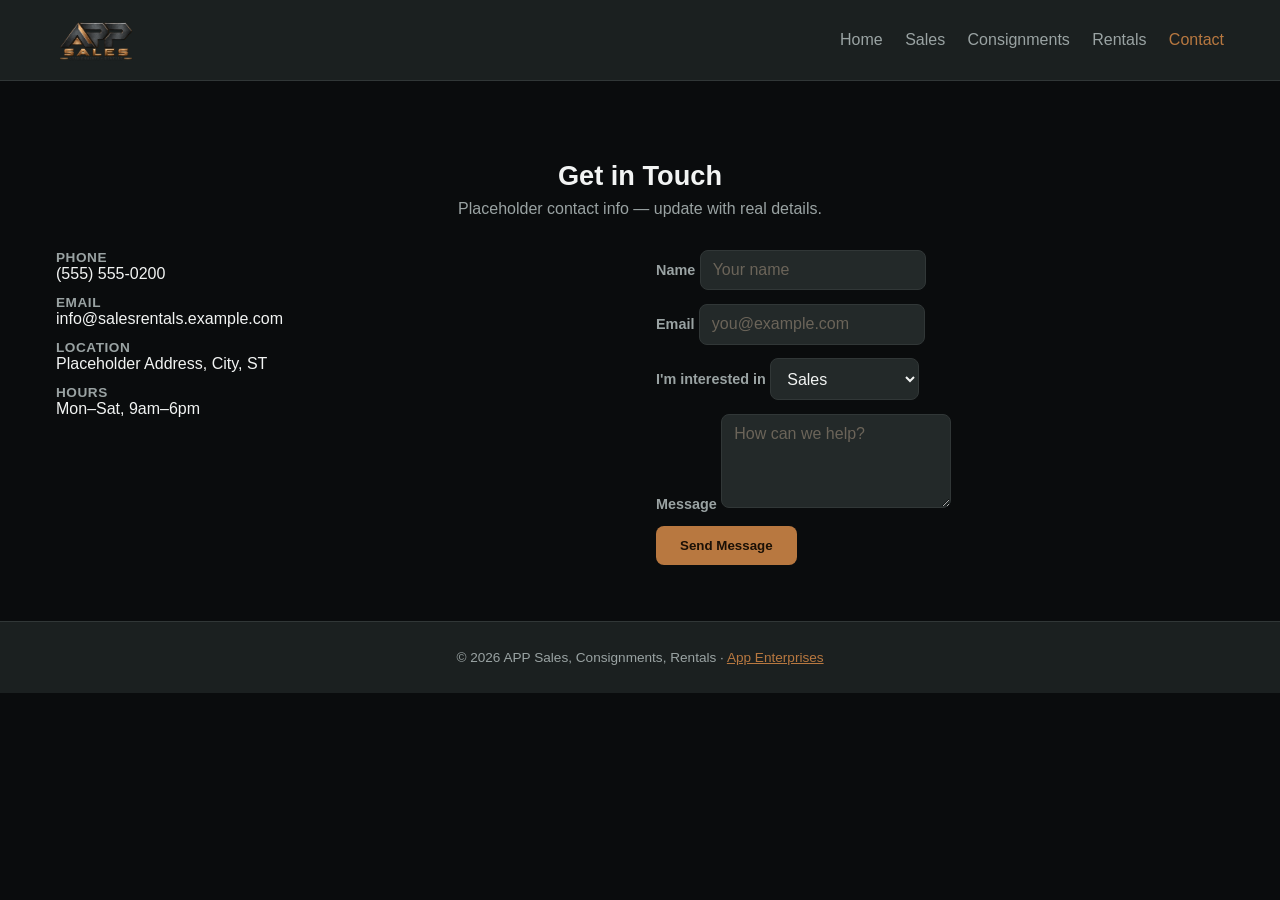
==== contact.html @ 2f5db65b "Initial deploy: APP Sales, Consignments, Rentals site for app-salesrentals.com" ====
<!DOCTYPE html>
<html lang="en">
<head>
  <meta charset="UTF-8" />
  <meta name="viewport" content="width=device-width, initial-scale=1.0" />
  <title>Contact | Sales, Consignments &amp; Rentals</title>
  <link rel="stylesheet" href="styles.css" />
</head>
<body>
  <header class="site-header">
    <nav class="nav">
      <a class="brand" href="index.html"><img src="assets/logo.png" alt="APP Sales, Consignments, Rentals" class="brand-logo" /></a>
      <ul class="nav-links">
        <li><a href="index.html">Home</a></li>
        <li><a href="sales.html">Sales</a></li>
        <li><a href="consignments.html">Consignments</a></li>
        <li><a href="rentals.html">Rentals</a></li>
        <li><a class="active" href="contact.html">Contact</a></li>
      </ul>
    </nav>
  </header>

  <section class="section">
    <h2>Get in Touch</h2>
    <p class="lead">Placeholder contact info &mdash; update with real details.</p>
    <div class="contact-grid">
      <div>
        <ul class="info-list">
          <li><strong>Phone</strong>(555) 555-0200</li>
          <li><strong>Email</strong>info@salesrentals.example.com</li>
          <li><strong>Location</strong>Placeholder Address, City, ST</li>
          <li><strong>Hours</strong>Mon&ndash;Sat, 9am&ndash;6pm</li>
        </ul>
      </div>
      <div>
        <form>
          <div>
            <label for="name">Name</label>
            <input id="name" name="name" type="text" placeholder="Your name" required />
          </div>
          <div>
            <label for="email">Email</label>
            <input id="email" name="email" type="email" placeholder="you@example.com" required />
          </div>
          <div>
            <label for="topic">I'm interested in</label>
            <select id="topic" name="topic">
              <option>Sales</option>
              <option>Consignments</option>
              <option>Rentals</option>
              <option>Other</option>
            </select>
          </div>
          <div>
            <label for="message">Message</label>
            <textarea id="message" name="message" rows="4" placeholder="How can we help?"></textarea>
          </div>
          <button type="submit">Send Message</button>
        </form>
      </div>
    </div>
  </section>

  <footer class="site-footer">
    &copy; <span id="year"></span> APP Sales, Consignments, Rentals &middot; <a href="https://app-enterprises.com">App Enterprises</a>
  </footer>
  <script>document.getElementById("year").textContent = new Date().getFullYear();</script>
</body>
</html>
---- styles.css ----
:root {
  --bg: #0a0c0d;
  --surface: #1b2020;
  --surface-2: #232929;
  --text: #f2f4f3;
  --muted: #9aa3a3;
  --accent: #B87840;
  --accent-dark: #8A5A28;
  --border: #313737;
}

* { box-sizing: border-box; }

body {
  margin: 0;
  font-family: -apple-system, BlinkMacSystemFont, "Segoe UI", Roboto, Helvetica, Arial, sans-serif;
  background: var(--bg);
  color: var(--text);
}

a { color: inherit; }

.site-header {
  background: var(--surface);
  border-bottom: 1px solid var(--border);
  position: sticky;
  top: 0;
  z-index: 10;
}

.nav {
  max-width: 76rem;
  margin: 0 auto;
  display: flex;
  align-items: center;
  justify-content: space-between;
  padding: 1rem 1.5rem;
  flex-wrap: wrap;
  gap: 0.5rem;
}

.brand {
  font-weight: 700;
  font-size: 1.15rem;
  text-decoration: none;
  color: var(--text);
  display: flex;
  align-items: center;
}

.nav-links {
  display: flex;
  gap: 1.4rem;
  list-style: none;
  margin: 0;
  padding: 0;
  flex-wrap: wrap;
}

.nav-links a {
  text-decoration: none;
  color: var(--muted);
  font-weight: 500;
}

.nav-links a.active,
.nav-links a:hover { color: var(--accent); }

.hero {
  background: linear-gradient(135deg, #1a1a1a 0%, #050505 100%);
  border-bottom: 1px solid var(--border);
  color: #fff;
  padding: 4.5rem 1.5rem;
  text-align: center;
}

.hero h1 { margin: 0 0 0.75rem; font-size: 2.3rem; }
.hero p { margin: 0 auto 1.5rem; max-width: 36rem; color: var(--muted); }

.btn {
  display: inline-block;
  background: var(--accent);
  color: #1a1006;
  padding: 0.75rem 1.5rem;
  border-radius: 8px;
  text-decoration: none;
  font-weight: 700;
  margin: 0 0.4rem;
  box-shadow: 0 0 24px rgba(184, 120, 64, 0.35);
}

.section {
  max-width: 76rem;
  margin: 0 auto;
  padding: 3.5rem 1.5rem;
}

.section h2 { font-size: 1.7rem; margin-bottom: 0.5rem; text-align: center; }
.section > p.lead { text-align: center; color: var(--muted); max-width: 42rem; margin: 0 auto 2rem; }

.cards {
  display: grid;
  grid-template-columns: repeat(auto-fit, minmax(220px, 1fr));
  gap: 1.25rem;
}

.card {
  background: var(--surface);
  border: 1px solid var(--border);
  border-radius: 12px;
  padding: 1.75rem;
  text-decoration: none;
  color: var(--text);
  display: block;
}

.card .icon { font-size: 1.75rem; margin-bottom: 0.5rem; }
.card h3 { margin: 0 0 0.4rem; }
.card p { margin: 0; color: var(--muted); font-size: 0.95rem; }

/* Tabs (used on Sales page) */
.tabs {
  display: flex;
  gap: 0.5rem;
  flex-wrap: wrap;
  justify-content: center;
  margin-bottom: 2rem;
  border-bottom: 1px solid var(--border);
  padding-bottom: 0.75rem;
}

.tab-btn {
  background: var(--surface);
  border: 1px solid var(--border);
  color: var(--text);
  padding: 0.6rem 1.1rem;
  border-radius: 999px;
  font-weight: 600;
  font-size: 0.9rem;
  cursor: pointer;
}

.tab-btn.active,
.tab-btn:hover {
  background: var(--accent);
  color: #1a1006;
  border-color: var(--accent);
}

.tab-panel { display: none; }
.tab-panel.active { display: block; }

.item-grid {
  display: grid;
  grid-template-columns: repeat(auto-fit, minmax(200px, 1fr));
  gap: 1rem;
}

.item-card {
  aspect-ratio: 4 / 3;
  border-radius: 12px;
  background: repeating-linear-gradient(45deg, #1a1c1c, #1a1c1c 10px, #202323 10px, #202323 20px);
  display: flex;
  align-items: center;
  justify-content: center;
  color: var(--muted);
  font-size: 0.9rem;
  border: 1px dashed var(--border);
  text-align: center;
  padding: 0.5rem;
}

.contact-grid { display: grid; grid-template-columns: 1fr 1fr; gap: 2rem; }

@media (max-width: 700px) {
  .nav-links { gap: 1rem; font-size: 0.9rem; }
  .contact-grid { grid-template-columns: 1fr; }
}

form { display: flex; flex-direction: column; gap: 0.85rem; }
label { font-weight: 600; font-size: 0.9rem; color: var(--muted); }

input, textarea, select {
  padding: 0.65rem 0.75rem;
  border: 1px solid var(--border);
  border-radius: 8px;
  font-size: 1rem;
  font-family: inherit;
  background: var(--surface-2);
  color: var(--text);
}

input::placeholder, textarea::placeholder { color: #6b6459; }

button[type="submit"] {
  background: var(--accent);
  color: #1a1006;
  border: none;
  padding: 0.75rem 1.5rem;
  border-radius: 8px;
  font-weight: 700;
  cursor: pointer;
  align-self: flex-start;
}

button[type="submit"]:hover { background: var(--accent-dark); }

.info-list { list-style: none; padding: 0; margin: 0; }
.info-list li { margin-bottom: 0.75rem; }
.info-list strong { display: block; color: var(--muted); font-size: 0.85rem; text-transform: uppercase; letter-spacing: 0.04em; }

.site-footer {
  background: var(--surface);
  border-top: 1px solid var(--border);
  text-align: center;
  padding: 1.75rem;
  color: var(--muted);
  font-size: 0.85rem;
}

.site-footer a { color: var(--accent); }

.brand-logo {
  height: 48px;
  width: auto;
  display: block;
}
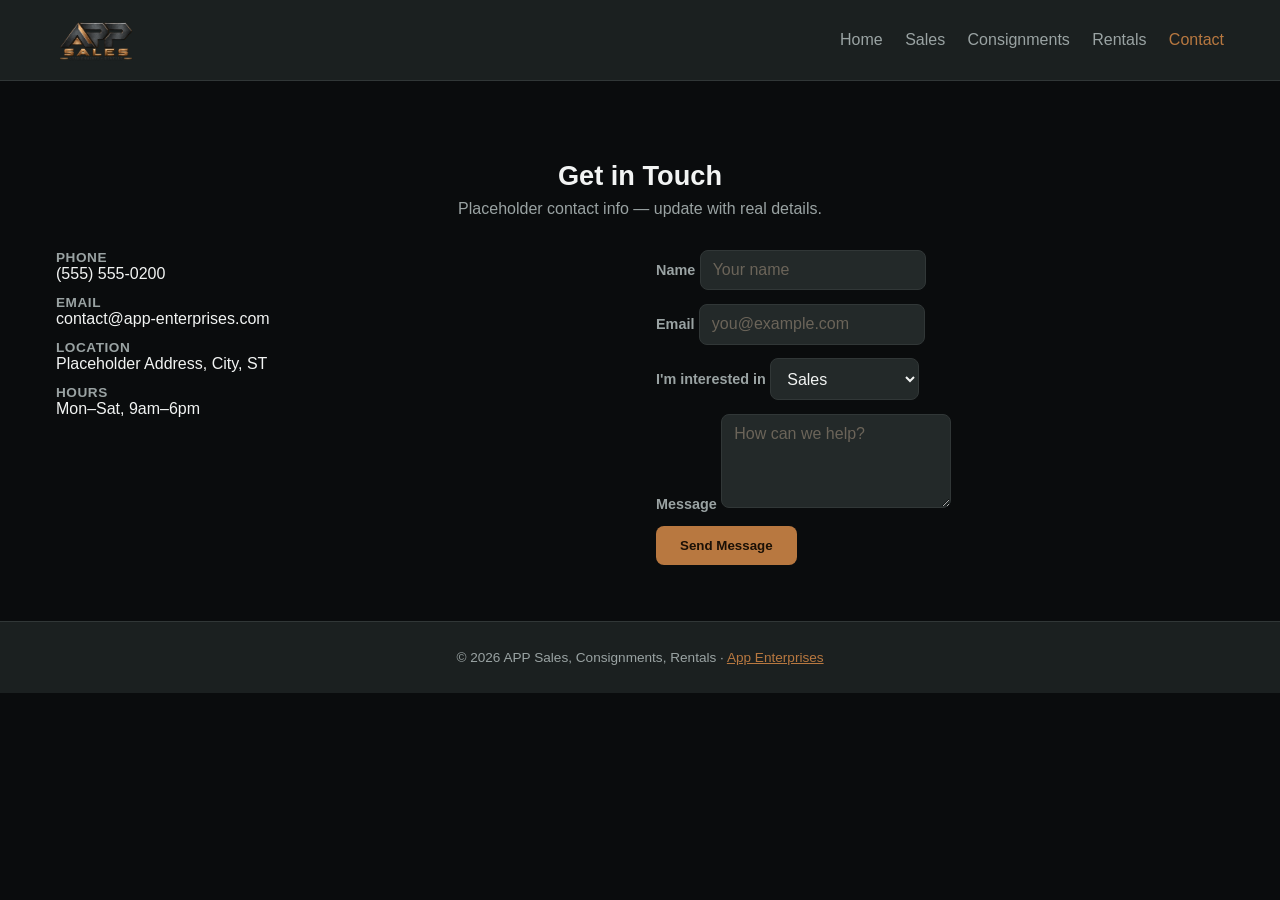
==== commit ac66c6e8: "Update contact email to contact@app-enterprises.com" ====
--- a/contact.html
+++ b/contact.html
@@ -27,7 +27,7 @@
       <div>
         <ul class="info-list">
           <li><strong>Phone</strong>(555) 555-0200</li>
-          <li><strong>Email</strong>info@salesrentals.example.com</li>
+          <li><strong>Email</strong>contact@app-enterprises.com</li>
           <li><strong>Location</strong>Placeholder Address, City, ST</li>
           <li><strong>Hours</strong>Mon&ndash;Sat, 9am&ndash;6pm</li>
         </ul>
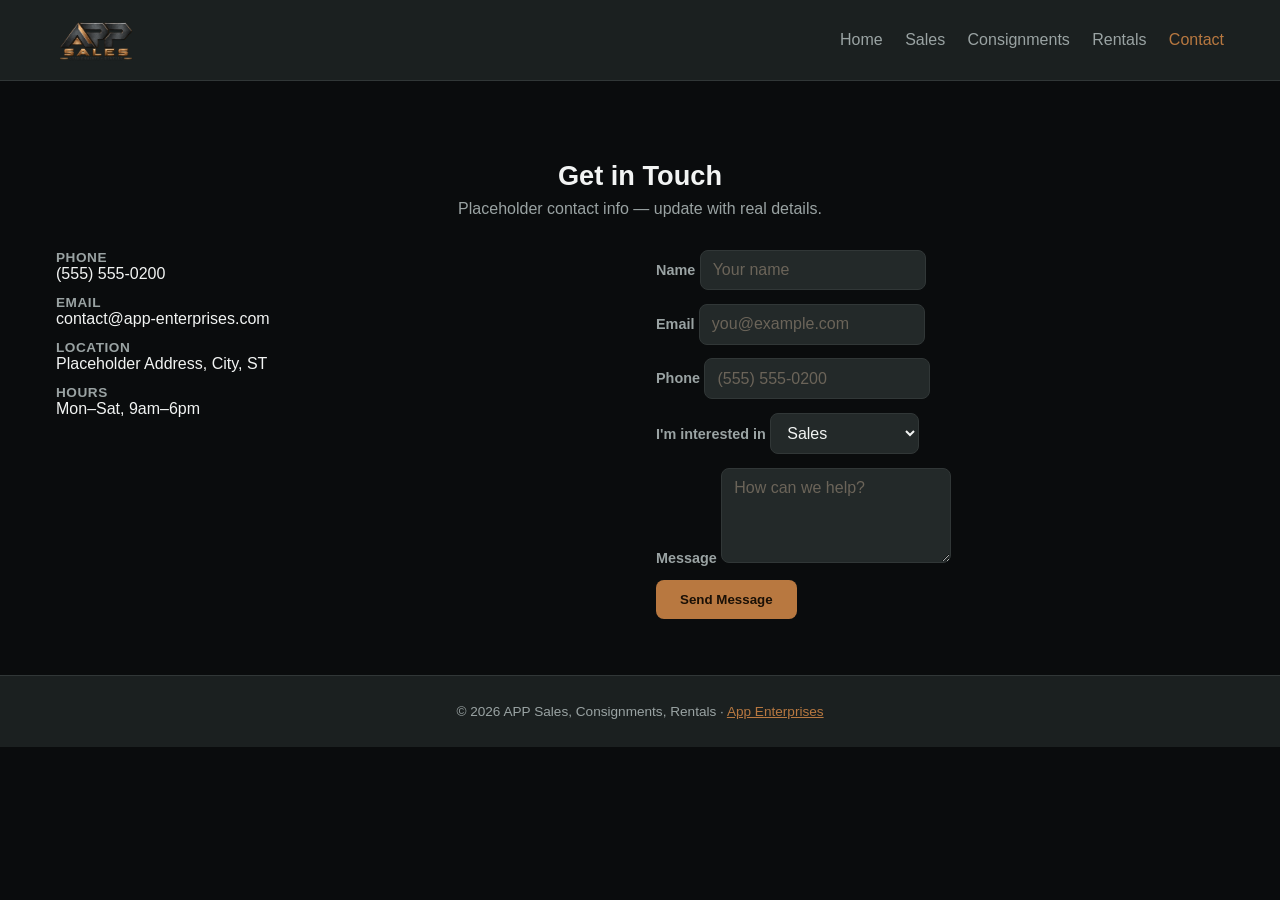
==== commit 1253e6a8: "Add Phone field to contact form" ====
--- a/contact.html
+++ b/contact.html
@@ -33,7 +33,8 @@
         </ul>
       </div>
       <div>
-        <form>
+        <form action="https://formspree.io/f/xaenozdb" method="POST">
+          <input type="hidden" name="_subject" value="New inquiry — Sales, Consignments & Rentals" />
           <div>
             <label for="name">Name</label>
             <input id="name" name="name" type="text" placeholder="Your name" required />
@@ -41,6 +42,10 @@
           <div>
             <label for="email">Email</label>
             <input id="email" name="email" type="email" placeholder="you@example.com" required />
+          </div>
+          <div>
+            <label for="phone">Phone</label>
+            <input id="phone" name="phone" type="tel" placeholder="(555) 555-0200" required />
           </div>
           <div>
             <label for="topic">I'm interested in</label>
